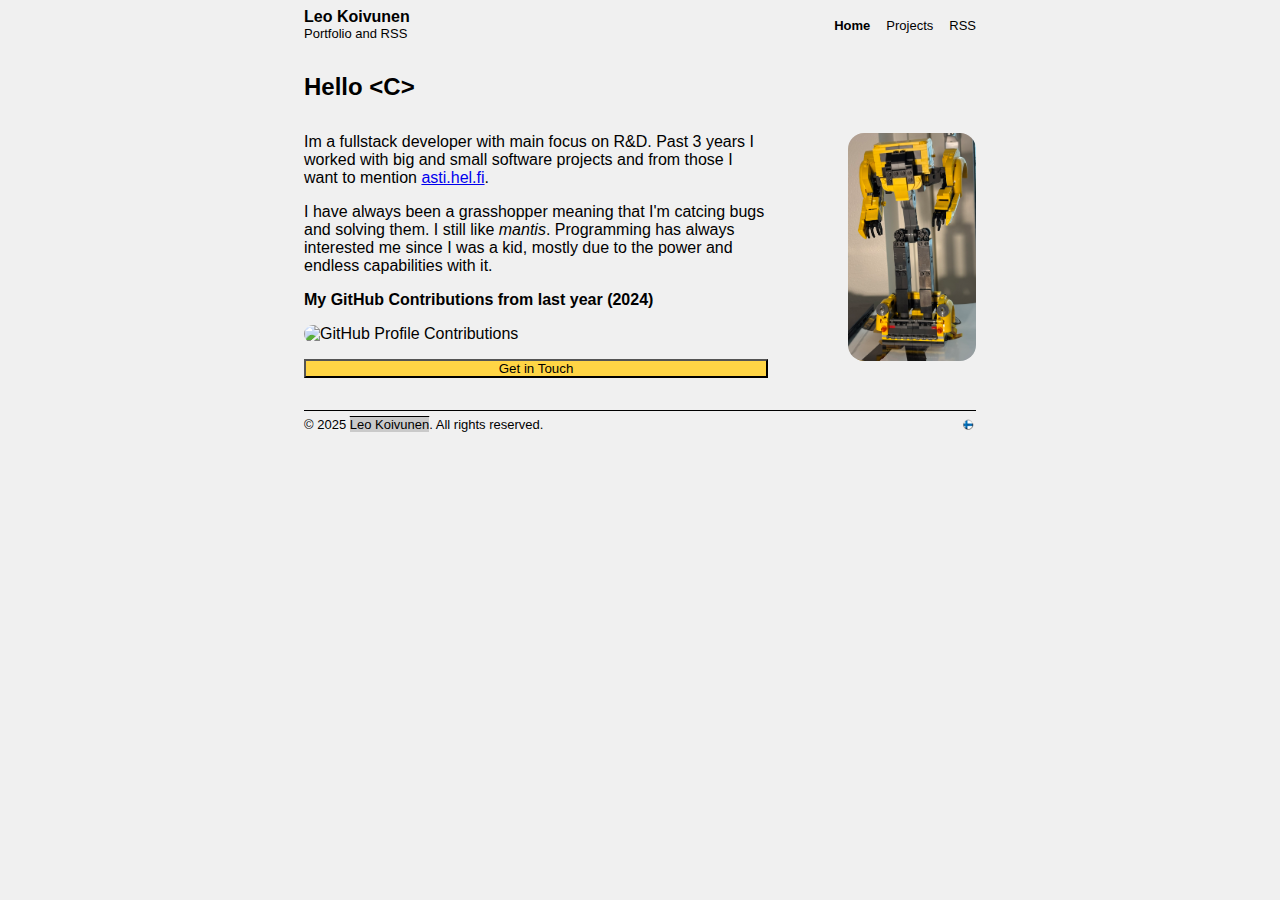
==== index.html @ fa86c3cd "Add projects" ====
<!DOCTYPE html>
<html lang="en">

<head>
    <meta charset="UTF-8">
    <meta name="viewport" content="width=device-width, initial-scale=1.0">
    <title>Hi, I'm Leo - I write code</title>
    <meta name="author" content="XXXXXX">
    <meta name="description" content="XXXXXXXXXXXXX">
    <meta name="keywords" content="XXXXX, XXXXX,XXXXX">
    <link rel="shortcut icon" href="favicon.ico" type="image/x-icon">
    <link rel="stylesheet" href="stylesheets/index.css">
    <link rel="stylesheet" href="https://fonts.cdnfonts.com/css/arcade">
</head>

<body>
    <nav>
        <div>
            <span>Leo Koivunen</span>
            <p>Portfolio and RSS</p>
        </div>

        <ul>
            <li>
                <a href="/" style="font-weight: bold;">Home</a>
            </li>
            <li>
                <a href="/projects">Projects</a>
            </li>
            <li>
                <a href="/rss.xml">RSS</a>
            </li>
        </ul>
    </nav>

    <header>
        <h1>Hello &lt;C&gt;</h1>
    </header>

    <main>
        <div>
            <section>
                <p>Im a fullstack developer with main focus on R&D. Past 3 years I worked with big and small
                    software
                    projects and from those I want to mention <a href="https://asti.hel.fi" target="_blank"
                        rel="noopener noreferrer">asti.hel.fi</a>.</p>
                <p>I have always been a grasshopper meaning that I'm catcing bugs and solving them.
                    I
                    still like <em>mantis</em>.
                    Programming has
                    always interested me since I was a kid, mostly due to the power and endless capabilities with it.
                </p>
                <!-- really you readin' the html in 2025 ~~ well ~ s-e-c-r-e-t i started programming in 2018 with delphi and visual basic -->
            </section>

            <section>
                <h2>My GitHub Contributions from last year (2024)</h2>

                <img src="https://ghchart.rshah.org/devmailar" alt="GitHub Profile Contributions">
            </section>

            <button type="button" id="getInTouchButton">Get in Touch</button>
        </div>

        <img src="images/transformer.png" alt="transformer">
    </main>

    <audio id="audio" src="sounds/get-in-touch.mp3" type="audio/mpeg"></audio>

    <footer>
        <p>&copy; 2025&nbsp;<a class="hover:underline hover:underline-offset-2" href="/">Leo Koivunen</a>.
            All rights reserved.
        </p>
        <img src="images/finland.png" alt="finland">
    </footer>

    <script>
        const getInTouchButton = document.getElementById('getInTouchButton');

        getInTouchButton.addEventListener('click', function () {
            document.getElementById('audio').play();
            this.disabled = true;
        });
    </script>
</body>

</html>
---- stylesheets/index.css ----
body {
    position: relative;

    display: grid;
    grid-template-areas:
        "nav"
        "header"
        "main"
        "footer";
    row-gap: 2rem;
    
    font-family: 'Arcade Normal', sans-serif;
    background-color: #F0F0F0;

    max-width: 42em;
    margin: auto;

    padding: 0.5rem 1rem;
}

* {
    margin: 0;
    padding: 0;
}

body nav {
    grid-area: nav;
    display: grid;
    grid-template-columns: 1fr auto;
    align-items: center;
}

body nav div {
    display: grid;
}

body nav div span {
    font-weight: bold;
    font-size: medium;
}

body nav div p {
    font-weight: normal;
    font-size: small;
}

body nav ul {
    display: grid;
    grid-auto-flow: column;
    column-gap: 1rem;
}

body nav ul li {
    list-style-type: none;
}

body nav ul li a {
    font-size: small;
    text-decoration: none;
    color: #000000;
}

body header {
    grid-area: header;
}

body header h1 {
    font-size: x-large;
}

body main {
    grid-area: main;
    display: grid;
    grid-template-columns: 1fr auto;
    column-gap: 5rem;
}

body main div {
    display: grid;
    row-gap: 1rem;
}

body main div section {
    display: grid;
    row-gap: 1rem;
}

body main div section p {
    font-size: 1rem;
    font-weight: normal;
}

body main div button {
    background: #FFD545;
}

body main img {
    width: 8rem;
    border-radius: 1rem;
}

body main div section h2 {
    font-size: medium;
    font-weight: bold;
}

body main div section img {
    width: 28rem;
}

footer {
    grid-area: footer;
    display: grid;
    grid-template-columns: 1fr auto;
    border-top: solid #000000 0.1rem;
    padding-top: 0.4rem;
}

footer p {
    font-size: small;
    font-weight: normal;
    color: #000000;
}

footer p a {
    text-decoration: overline;
    color: #000000;
    background: #00000028;
}

footer img {
    width: 1rem;
}

/* BREAK POINT === tablet and mobile */
@media only screen and (max-width: 900px) {
    body {
        grid-template-areas:
            "nav"
            "header"
            "main"
            "footer";
        row-gap: 1rem;
    }

    body nav {
        grid-template-columns: 1fr;
    }

    body main {
        grid-template-columns: 1fr;
        column-gap: 2rem;
    }

    body main img {
        display: none;
    }

    body main div section img {
        display: block;
        width: 20rem;
    }
}
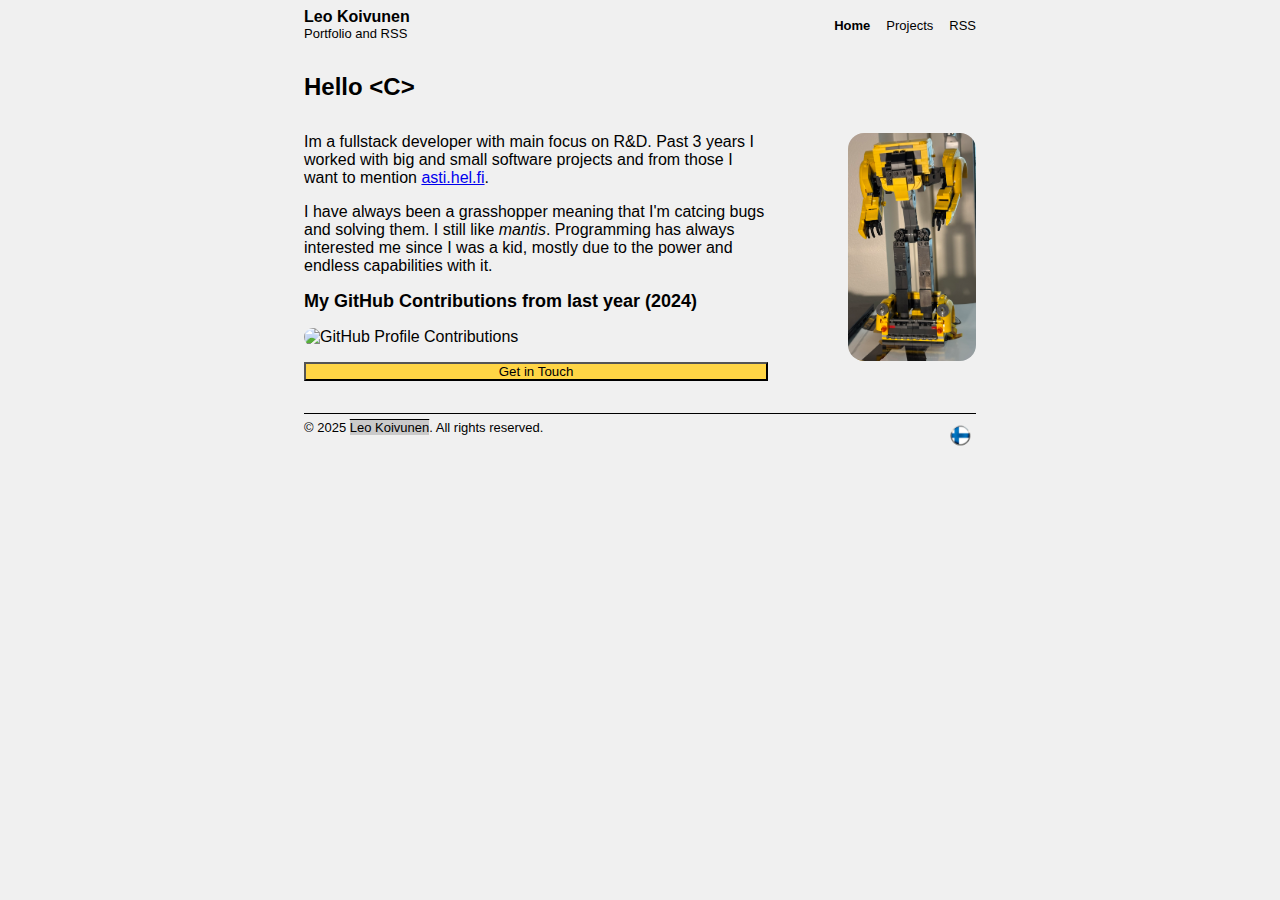
==== commit b82695cd: "make responsive" ====
--- a/index.html
+++ b/index.html
@@ -5,9 +5,9 @@
     <meta charset="UTF-8">
     <meta name="viewport" content="width=device-width, initial-scale=1.0">
     <title>Hi, I'm Leo - I write code</title>
-    <meta name="author" content="XXXXXX">
-    <meta name="description" content="XXXXXXXXXXXXX">
-    <meta name="keywords" content="XXXXX, XXXXX,XXXXX">
+    <meta name="author" content="Leo Koivunen">
+    <meta name="description" content="Lorem ipsum dolor sit.">
+    <meta name="keywords" content="JavaScript, Programming, Java">
     <link rel="shortcut icon" href="favicon.ico" type="image/x-icon">
     <link rel="stylesheet" href="stylesheets/index.css">
     <link rel="stylesheet" href="https://fonts.cdnfonts.com/css/arcade">
@@ -22,13 +22,13 @@
 
         <ul>
             <li>
-                <a href="/" style="font-weight: bold;">Home</a>
+                <a href="index.html" style="font-weight: bold;">Home</a>
             </li>
             <li>
-                <a href="/projects">Projects</a>
+                <a href="projects.html">Projects</a>
             </li>
             <li>
-                <a href="/rss.xml">RSS</a>
+                <a href="rss.xml">RSS</a>
             </li>
         </ul>
     </nav>
@@ -68,7 +68,8 @@
     <audio id="audio" src="sounds/get-in-touch.mp3" type="audio/mpeg"></audio>
 
     <footer>
-        <p>&copy; 2025&nbsp;<a class="hover:underline hover:underline-offset-2" href="/">Leo Koivunen</a>.
+        <p>
+            &copy; 2025&nbsp;<a href="index.html">Leo Koivunen</a>.
             All rights reserved.
         </p>
         <img src="images/finland.png" alt="finland">
--- a/stylesheets/index.css
+++ b/stylesheets/index.css
@@ -86,8 +86,17 @@
 }
 
 body main div section p {
-    font-size: 1rem;
+    font-size: medium;
     font-weight: normal;
+}
+
+body main div section h2 {
+    font-size: large;
+    font-weight: bold;
+}
+
+body main div section img {
+    width: 28rem;
 }
 
 body main div button {
@@ -97,15 +106,6 @@
 body main img {
     width: 8rem;
     border-radius: 1rem;
-}
-
-body main div section h2 {
-    font-size: medium;
-    font-weight: bold;
-}
-
-body main div section img {
-    width: 28rem;
 }
 
 footer {
@@ -129,7 +129,7 @@
 }
 
 footer img {
-    width: 1rem;
+    width: 2rem;
 }
 
 /* BREAK POINT === tablet and mobile */
@@ -145,6 +145,11 @@
 
     body nav {
         grid-template-columns: 1fr;
+        row-gap: 2rem;
+    }
+
+    body header h1 {
+        font-size: large;
     }
 
     body main {
@@ -152,12 +157,27 @@
         column-gap: 2rem;
     }
 
-    body main img {
-        display: none;
+    body main div section p {
+        font-size: small;
+        font-weight: normal;    
+    }
+
+    body main div section h2 {
+        font-size: medium;
     }
 
     body main div section img {
         display: block;
         width: 20rem;
     }
+
+    body main img {
+        display: none;
+    }
+
+    footer p {
+        font-size: smaller;
+        font-weight: normal;
+        color: #000000;
+    }
 }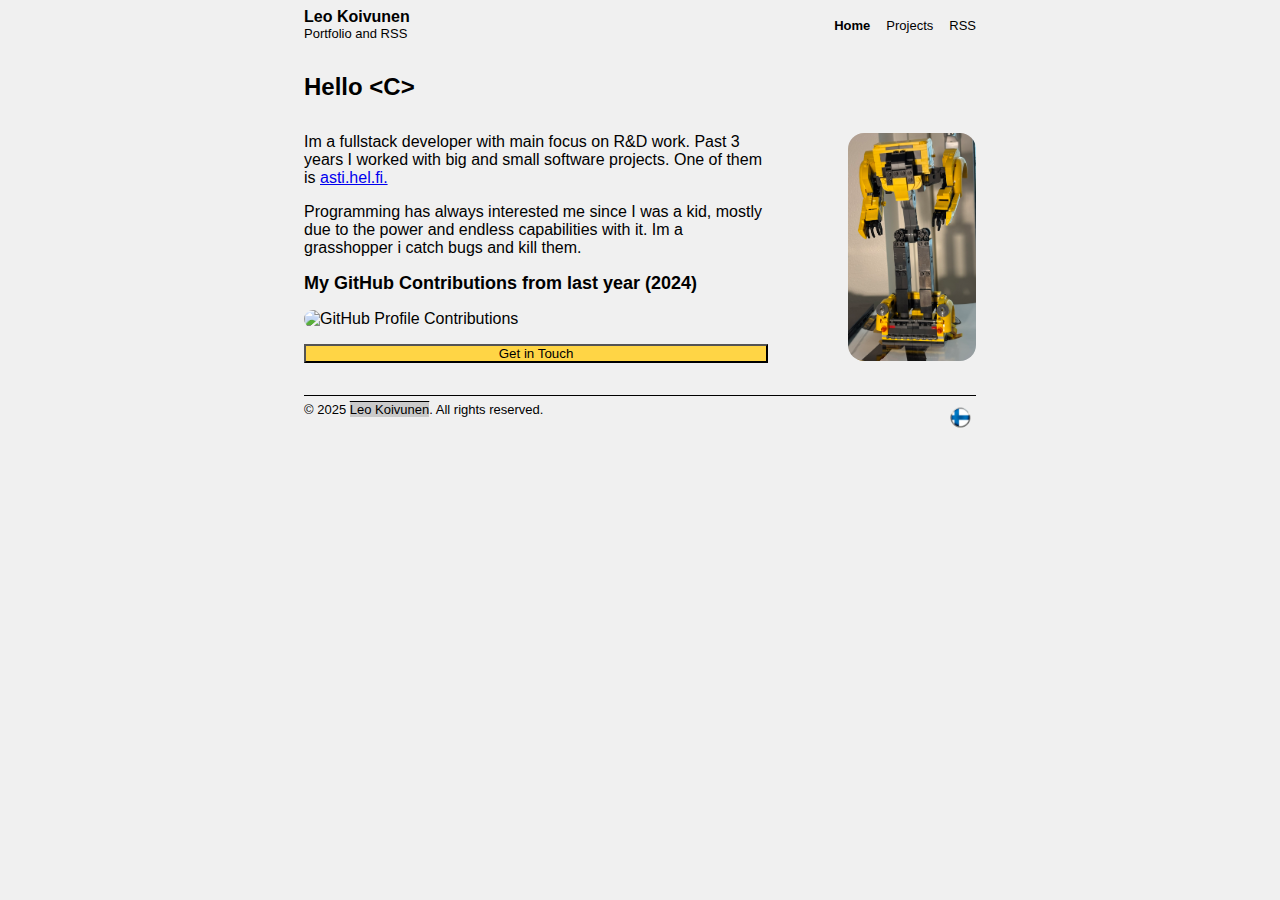
==== commit 2bc71969: "Add description and other metatags" ====
--- a/index.html
+++ b/index.html
@@ -6,7 +6,7 @@
     <meta name="viewport" content="width=device-width, initial-scale=1.0">
     <title>Hi, I'm Leo - I write code</title>
     <meta name="author" content="Leo Koivunen">
-    <meta name="description" content="Lorem ipsum dolor sit.">
+    <meta name="description" content="I'm a fullstack developer with main focus on R&D work.">
     <meta name="keywords" content="JavaScript, Programming, Java">
     <link rel="shortcut icon" href="favicon.ico" type="image/x-icon">
     <link rel="stylesheet" href="stylesheets/index.css">
@@ -40,15 +40,13 @@
     <main>
         <div>
             <section>
-                <p>Im a fullstack developer with main focus on R&D. Past 3 years I worked with big and small
-                    software
-                    projects and from those I want to mention <a href="https://asti.hel.fi" target="_blank"
-                        rel="noopener noreferrer">asti.hel.fi</a>.</p>
-                <p>I have always been a grasshopper meaning that I'm catcing bugs and solving them.
-                    I
-                    still like <em>mantis</em>.
-                    Programming has
-                    always interested me since I was a kid, mostly due to the power and endless capabilities with it.
+                <p>Im a fullstack developer with main focus on R&D work. Past 3 years I worked with big and small
+                    software projects. One of them is
+                    <a href="https://asti.hel.fi" target="_blank" rel="noopener noreferrer">asti.hel.fi.</a>
+                </p>
+                <p>
+                    Programming has always interested me since I was a kid, mostly due to the power and endless
+                    capabilities with it. Im a grasshopper i catch bugs and kill them.
                 </p>
                 <!-- really you readin' the html in 2025 ~~ well ~ s-e-c-r-e-t i started programming in 2018 with delphi and visual basic -->
             </section>
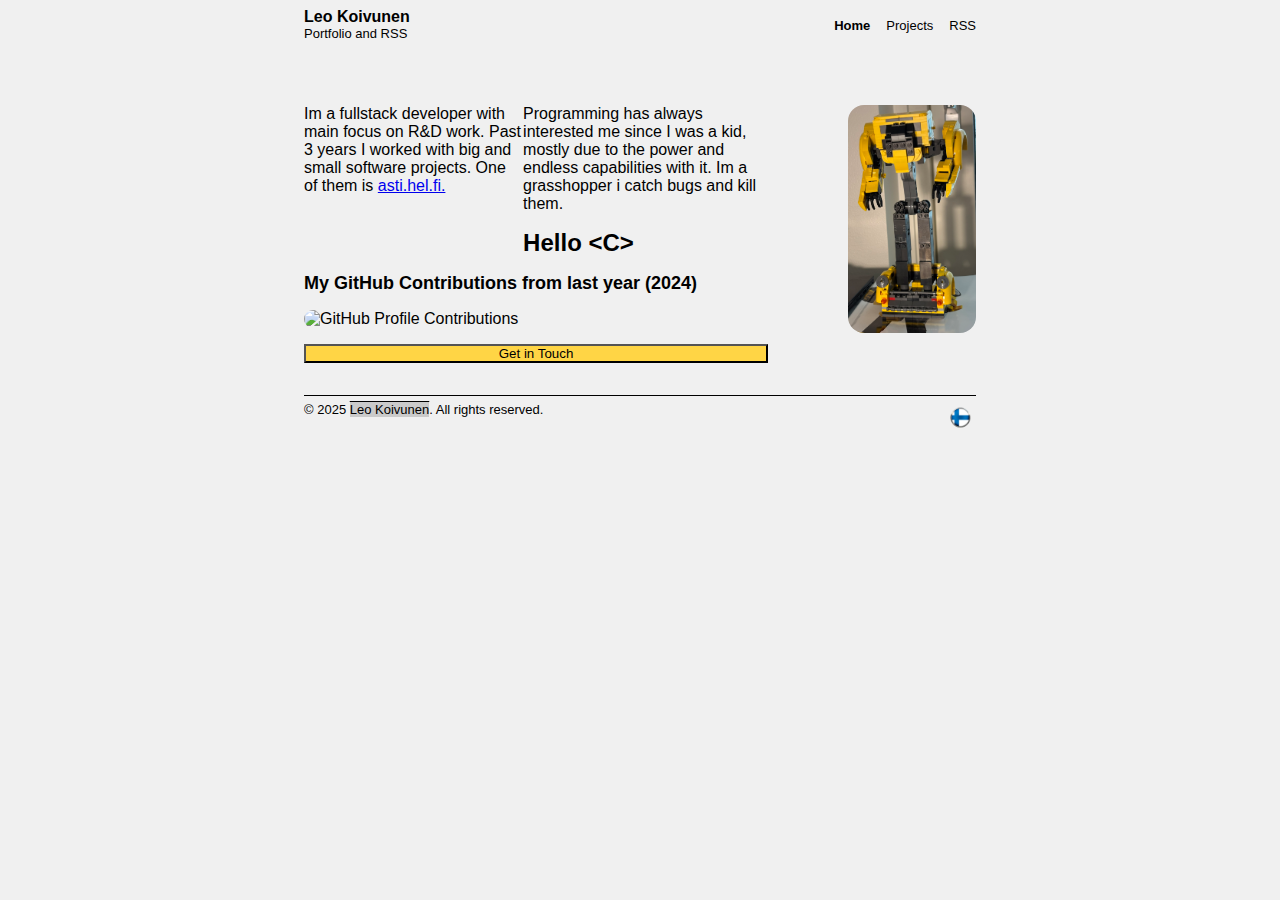
==== commit 88463c45: "Fix" ====
--- a/index.html
+++ b/index.html
@@ -33,13 +33,13 @@
         </ul>
     </nav>
 
-    <header>
-        <h1>Hello &lt;C&gt;</h1>
-    </header>
-
     <main>
         <div>
             <section>
+                <header>
+                    <h1>Hello &lt;C&gt;</h1>
+                </header>
+
                 <p>Im a fullstack developer with main focus on R&D work. Past 3 years I worked with big and small
                     software projects. One of them is
                     <a href="https://asti.hel.fi" target="_blank" rel="noopener noreferrer">asti.hel.fi.</a>
@@ -63,7 +63,7 @@
         <img src="images/transformer.png" alt="transformer">
     </main>
 
-    <audio id="audio" src="sounds/get-in-touch.mp3" type="audio/mpeg"></audio>
+    <audio id="audio" src="sounds/get-in-touch.mp3"></audio>
 
     <footer>
         <p>
